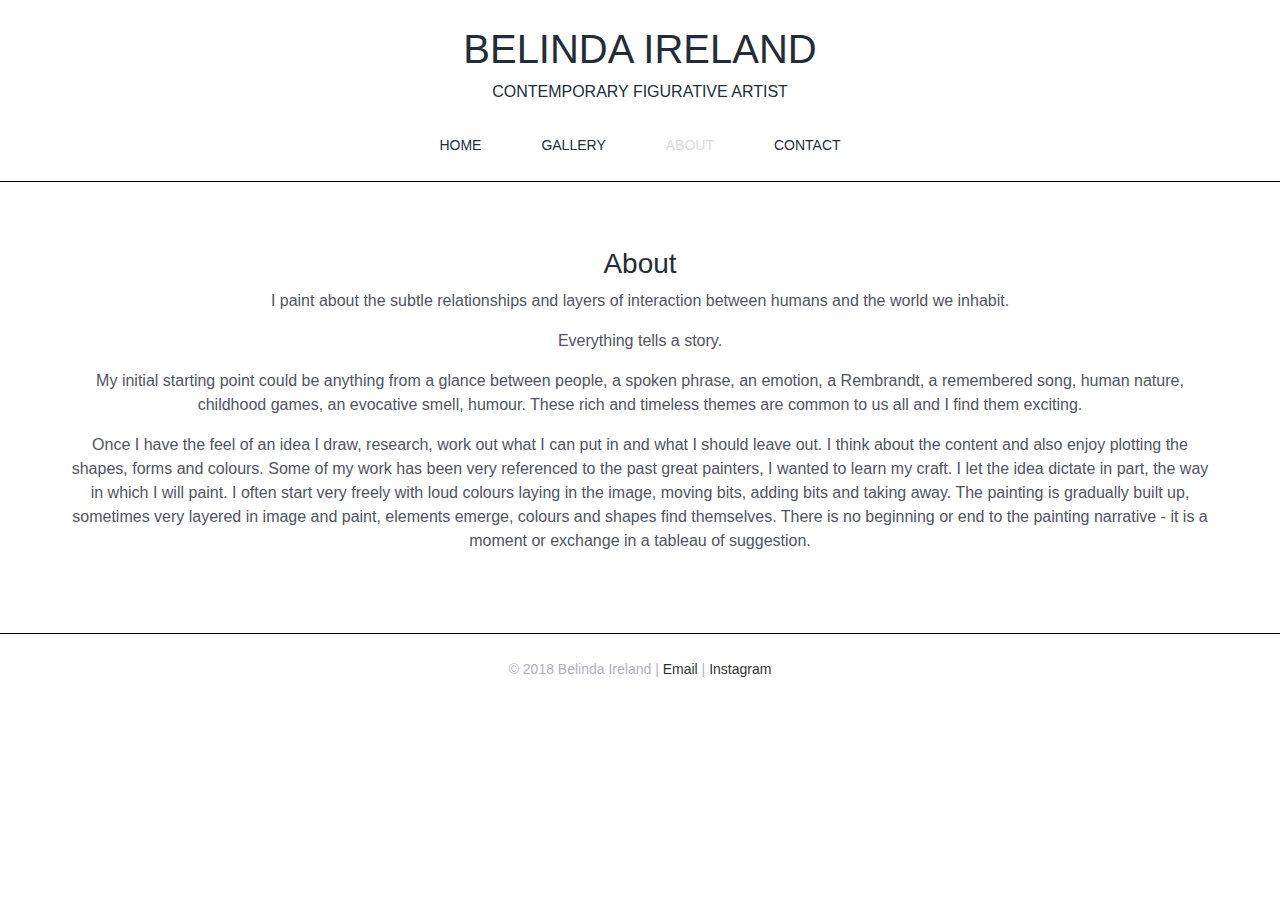
==== about.html @ cf250fa9 "update" ====
<!DOCTYPE html>
<html lang="en">

<head>
    <meta charset="UTF-8">
    <meta name="description" content="">
    <meta http-equiv="X-UA-Compatible" content="IE=edge">
    <meta name="viewport" content="width=device-width, initial-scale=1, shrink-to-fit=no">
    <!-- The above 4 meta tags *must* come first in the head; any other head content must come *after* these tags -->

    <!-- Title -->
    <title>Belinda Ireland Art | Gallery</title>

    <!-- Favicon -->
    <link rel="icon" href="img/core-img/favicon.ico">

    <!-- Core Stylesheet -->
    <link href="style.css" rel="stylesheet">

    <!-- Responsive CSS -->
    <link href="css/responsive/responsive.css" rel="stylesheet">

</head>

<body>

    <!-- ****** Header Area Sta rt ****** -->
      <header class="header_area" style="border-bottom:1px solid black;">
        <div class="container">
            <div class="row">
                <!-- Logo Area Start -->
                <div class="col-12">
                    <br/>
                    <div class="logo_area text-center">
                        <h1>BELINDA IRELAND</h1>
                        <h6>CONTEMPORARY FIGURATIVE ARTIST</h6>
                    </div>
                </div>
            </div>

            <div class="row">
                <div class="col-12">
                    <nav class="navbar navbar-expand-lg">
                        <button class="navbar-toggler" type="button" data-toggle="collapse" data-target="#yummyfood-nav" aria-controls="yummyfood-nav" aria-expanded="false" aria-label="Toggle navigation"><i class="fa fa-bars" aria-hidden="true"></i> Menu</button>
                        <!-- Menu Area Start -->
                        <div class="collapse navbar-collapse justify-content-center" id="yummyfood-nav">
                            <ul class="navbar-nav" id="yummy-nav">
                                <li class="nav-item ">
                                    <a class="nav-link" href="index.html">Home <span class="sr-only">(current)</span></a>
                                </li>
                                <li class="nav-item">
                                    <a class="nav-link" href="gallery.html">Gallery </a>
                                </li>
                                <li class="nav-item active">
                                    <a class="nav-link" href="#">About</a>
                                </li>
                                <li class="nav-item">
                                    <a class="nav-link" href="contact.html">Contact</a>
                                </li>
                            </ul>
                        </div>
                    </nav>
                </div>
            </div>
        </div>
    </header >
    <!-- ****** Header Area End ****** -->
<div style="padding: 5%; text-align: center;">
<h3>About</h3>
<p>I paint about the subtle relationships and layers of interaction between humans and the world we inhabit.</p>

<p>Everything tells a story.</p>

<p>My initial starting point could be anything from a glance between people, a spoken phrase, an emotion, a Rembrandt, a remembered song, human nature, childhood games, an evocative smell, humour. These rich and timeless themes are common to us all and I find them exciting.</p>


<p>Once I have the feel of an idea I draw, research, work out what I can put in and what I should leave out. I think about the content and also enjoy plotting the shapes, forms and colours. Some of my work has been very referenced to the past great painters, I wanted to learn my craft. I let the idea dictate in part, the way in which I will paint. I often start very freely with loud colours laying in the image, moving bits, adding bits and taking away. The painting is gradually built up, sometimes very layered in image and paint, elements emerge, colours and shapes find themselves. There is no beginning or end to the painting narrative - it is a moment or exchange in a tableau of suggestion.</p>
</div>

    <!-- ****** Footer Menu Area Start ****** -->
    <footer class="footer_area" style="border-top:1px solid black;">

        <div class="container">
            <div class="row">
                <div class="col-12">
                    <!-- Copywrite Text -->
                    <div class="copy_right_text text-center">
                        <p>© 2018 Belinda Ireland | <a href="mailto:belindaireland08@googlemail.com?subject=website contact" target="_self" class="footLink">Email</a> | <a href="https://www.instagram.com/belindairelandart/" target="_blank" class="footLink" >Instagram</a></p>
                    </div>
                </div>
            </div>
        </div>
    </footer>

    <!-- ****** Footer Menu Area End ****** -->

    <!-- Jquery-2.2.4 js -->
    <script src="js/jquery/jquery-2.2.4.min.js"></script>
    <!-- Popper js -->
    <script src="js/bootstrap/popper.min.js"></script>
    <!-- Bootstrap-4 js -->
    <script src="js/bootstrap/bootstrap.min.js"></script>
    <!-- All Plugins JS -->
    <script src="js/others/plugins.js"></script>
    <!-- Active JS -->
    <script src="js/active.js"></script>
</body>
---- style.css ----
/* ----------------------------------------------
:: Template Name: Yummy Blog - Food Blog Template
:: Template Author: Colorlib
:: Template Author URI: https://colorlib.com
:: Version: v1.0.0
:: Last Updated: 11-13-2017
---------------------------------------------- */

/* -------- [Master Stylesheet] --------
:: 1.0 Base CSS
:: 2.0 Top Header Area CSS
:: 3.0 Menu Area CSS
:: 4.0 Wellcome Area CSS 
:: 5.0 Top Feature Area CSS 
:: 6.0 Blog Area CSS 
:: 7.0 Instagram Area CSS 
:: 8.0 Footer Social Area CSS 
:: 9.0 Goole Map Area CSS
:: 10.0 Sidebar Area CSS
:: 11.0 Breadcumb Area CSS
:: 12.0 Paginatio Area CSS
:: 13.0 Contact Area CSS
:: 14.0 Single Blog CSS
----------------------------------- */

/* ***** Fonts ***** */

@import url('https://fonts.googleapis.com/css?family=Roboto:300,400,700,700i');

/* ***** Import CSS ***** */

@import 'css/bootstrap/bootstrap.min.css';
@import 'css/others/animate.css';
@import 'css/others/magnific-popup.css';
@import 'css/others/meanmenu.min.css';
@import 'css/others/owl.carousel.min.css';
@import 'css/others/font-awesome.min.css';
@import 'css/others/pe-icon-7-stroke.css';

/* --------------------
:: 1.0 Base CSS
-------------------- */

* {
    margin: 0;
    padding: 0;
}

body {
    font-family: 'Poppins', sans-serif;
    position: relative;
    z-index: auto;
}

h1,
h2,
h3,
h4,
h5,
h6 {
    font-family: 'Quicksand', sans-serif;
    font-weight: 400;
    color: #232d37;
    line-height: 1.25;
}

p {
    color: #51545f;
    font-size: 16px;
}

.section_padding_100 {
    padding-top: 100px;
    padding-bottom: 100px;
}

.section_padding_100_70 {
    padding-top: 100px;
    padding-bottom: 70px;
}

.section_padding_50 {
    padding-top: 50px;
    padding-bottom: 50px;
}

.section_padding_50_20 {
    padding-top: 50px;
    padding-bottom: 20px;
}

.section_padding_150 {
    padding-top: 150px;
    padding-bottom: 150px;
}

.section_padding_200 {
    padding-top: 200px;
    padding-bottom: 200px;
}

.section_padding_80 {
    margin-top: 80px;
    margin-bottom: 80px;
}

.section_padding_80_50 {
    padding-top: 80px;
    padding-bottom: 50px;
}

.section_padding_30_80 {
    padding-top: 30px;
    padding-bottom: 80px;
}

.section_padding_80_0 {
    padding-top: 80px;
    padding-bottom: 0;
}

.section_padding_0_80 {
    padding-top: 0;
    padding-bottom: 80px;
}

img {
    max-width: 100%;
}

.mt-15 {
    margin-top: 15px;
}

.mt-30 {
    margin-top: 30px;
}

.mt-40 {
    margin-top: 40px;
}

.mt-50 {
    margin-top: 50px;
}

.mt-100 {
    margin-top: 100px;
}

.mt-150 {
    margin-top: 150px;
}

.mr-15 {
    margin-right: 15px;
}

.mr-30 {
    margin-right: 30px;
}

.mr-50 {
    margin-right: 50px;
}

.mr-100 {
    margin-right: 100px;
}

.mb-15 {
    margin-bottom: 15px;
}

.mb-30 {
    margin-bottom: 30px;
}

.mb-50 {
    margin-bottom: 50px;
}

.mb-100 {
    margin-bottom: 100px;
}

.ml-15 {
    margin-left: 15px;
}

.ml-30 {
    margin-left: 30px;
}

.ml-50 {
    margin-left: 50px;
}

.ml-100 {
    margin-left: 100px;
}

ul,
ol {
    margin: 0;
    padding: 0;
}

#scrollUp {
    bottom: 55px;
    font-size: 14px;
    right: 50%;
    width: 30px;
    background-color: #fc6c3f;
    color: #fff;
    text-align: center;
    height: 30px;
    line-height: 30px;
    border-radius: 50%;
    margin-right: -15px;
}

a,
a:hover,
a:focus,
a:active {
    text-decoration: none;
    -webkit-transition-duration: 500ms;
    transition-duration: 500ms;
    font-weight: 500;
    outline: none;
}

li {
    list-style: none;
}

.heading_text > p {
    font-size: 16px;
}

.heading_text > h2 {
    font-weight: 500;
    color: #333;
}

.heading_text > h3 {
    color: #b4b4b4;
    font-size: 90px;
    font-weight: 100;
    margin: 0;
}

.font-shadow-into-light {
    font-family: 'Shadows Into Light Two', cursive !important;
}

.yummy-table {
    display: table;
    height: 100%;
    left: 0;
    position: relative;
    top: 0;
    width: 100%;
    z-index: 2;
}

.yummy-table-cell {
    display: table-cell;
    vertical-align: middle;
}

#preloader {
    overflow: hidden;
    background-color: #fff;
    height: 100%;
    left: 0;
    position: fixed;
    top: 0;
    width: 100%;
    z-index: 999999;
}

.yummy-load {
    -webkit-animation: 2000ms linear 0s normal none infinite running yummy-load;
    animation: 2000ms linear 0s normal none infinite running yummy-load;
    background: transparent none repeat scroll 0 0;
    border-color: #dddddd #dddddd #fc6c3f;
    border-radius: 50%;
    border-style: solid;
    border-width: 3px;
    height: 40px;
    left: calc(50% - 20px);
    position: relative;
    top: calc(50% - 20px);
    width: 40px;
    z-index: 9;
}

@-webkit-keyframes yummy-load {
    0% {
        -webkit-transform: rotate(0deg);
        transform: rotate(0deg);
    }
    100% {
        -webkit-transform: rotate(360deg);
        transform: rotate(360deg);
    }
}

@keyframes yummy-load {
    0% {
        -webkit-transform: rotate(0deg);
        transform: rotate(0deg);
    }
    100% {
        -webkit-transform: rotate(360deg);
        transform: rotate(360deg);
    }
}

/* --------------------
:: 2.0 Top Header Area CSS
-------------------- */

.top_header_area {
    width: 100%;
    height: 40px;
    border-bottom: 1px solid #ebebeb;
}

.top_header_area .top_social_bar {
    display: -webkit-box;
    display: -ms-flexbox;
    display: flex;
    height: 40px;
    -webkit-box-align: center;
    -ms-flex-align: center;
    align-items: center;
}


.top_header_area .top_social_bar > a {
    font-size: 12px;
    color: #232d37;
    margin-right: 30px;
}

.top_header_area .top_social_bar > a:hover {
    color: #fc6c3f;
}

.top_header_area .top_social_bar > a:last-of-type {
    margin-right: 0;
}

.top_header_area .signup-search-area {
    height: 40px;
    position: relative;
    z-index: 3;
}

.top_header_area .signup-search-area a {
    font-size: 13px;
    color: #222;
}

.top_header_area .signup-search-area .login a {
    margin-right: 13px;
    border-right: 2px solid #c2c2c2;
    padding-right: 13px;
}

.top_header_area .signup-search-area .search_button {
    margin-left: 54px;
}

#searchBtn {
    position: relative;
    z-index: 8;
}

.search-hidden-form {
    position: absolute;
    width: 100%;
    z-index: 4;
    height: 100%;
    top: 0;
    left: 0;
    right: 0;
    bottom: 0;
    -webkit-transition-duration: 500ms;
    transition-duration: 500ms;
    opacity: 0;
    -ms-filter: "progid:DXImageTransform.Microsoft.Alpha(Opacity=0)";
    font-size: 12px;
}

.search-hidden-form.search-form-open {
    z-index: 18;
    opacity: 1;
    -ms-filter: "progid:DXImageTransform.Microsoft.Alpha(Opacity=100)";
}

.search-hidden-form #search-anything {
    width: 100%;
    height: 30px;
    border: 1px solid #ddd;
    top: 5px;
    position: relative;
    padding: 5px 10px;
}

.search-hidden-form span {
    line-height: 30px;
    width: 30px;
    height: 30px;
    position: absolute;
    display: block;
    text-align: center;
    top: 5px;
    right: 0;
    border: 1px solid #ddd;
    color: #888;
    cursor: pointer;
    z-index: 5;
    font-size: 13px;
    border-left: none;
    -webkit-transition-duration: 500ms;
    transition-duration: 500ms;
}

.search-hidden-form span:hover {
    color: #000;
}

/* --------------------
:: 3.0 Menu Area CSS
-------------------- */

.logo_area .yummy-logo {
    font-family: 'Shadows Into Light Two', cursive;
    font-size: 60px;
    margin-bottom: 0;
    padding: 35px 0 20px 0;
    display: inline-block;
    color: #232d37;
}

.navbar.navbar-expand-lg {
    padding: 0;
}

.navbar.navbar-expand-lg .navbar-nav .nav-link {
    padding: 25px 30px;
    color: #232d37;
    text-transform: uppercase;
    font-size: 14px;
}
.footLink { color: #333; }
.navbar.navbar-expand-lg .navbar-nav .nav-link:hover,
.navbar.navbar-expand-lg .navbar-nav .active .nav-link {
    color: #dbdbdb;
}

.dropdown-item {
    font-weight: 500;
    color: #232d37;
    font-size: 14px;
    text-transform: uppercase;
}

.dropdown-item:focus,
.dropdown-item:hover {
    color: #fc6c3f;
    text-decoration: none;
    background-color: #f8f9fa;
}

/* --------------------
:: 4.0 Wellcome Area CSS 
-------------------- */

.welcome-single-slide {
    position: relative;
    z-index: 1;
    overflow: hidden
}

.welcome-single-slide .project_title a > h5 {
    color: #ffffff;
    font-size: 24px;
    font-weight: 700;
    margin-bottom: 0;
}

.welcome-single-slide .project_title {
    position: absolute;
    content: "";
    bottom: -300px;
    left: 0;
    z-index: 3;
    background: rgba(252, 108, 63, 0.7);
    padding: 30px;
    width: 100%;
    height: auto;
    -webkit-transition-duration: 750ms;
    transition-duration: 750ms;
}

.welcome-single-slide:hover .project_title {
    bottom: 0;
}

.welcome-single-slide .post-date-commnents a {
    font-size: 14px;
    font-weight: 400;
    color: #fff;
    position: relative;
    z-index: 1;
    margin-bottom: 10px;
}

.welcome-single-slide .post-date-commnents a:hover {
    color: rgba(255, 255, 255, 0.9);
}


.welcome-single-slide .post-date-commnents a:first-child {
    margin-right: 30px;
}

.welcome-single-slide .post-date-commnents a:first-child:after {
    width: 2px;
    height: 80%;
    content: '';
    position: absolute;
    top: 10%;
    right: -14px;
    z-index: 2;
    background-color: #fff;
}


.welcome-post-sliders {
    position: relative;
    z-index: 1;
}

.welcome-post-sliders .owl-prev {
    position: absolute;
    width: 10%;
    background-color: transparent;
    height: 100%;
    top: 0;
    left: 0;
    cursor: url(img/core-img/back.png), auto !important;
    z-index: 9;
}

.welcome-post-sliders .owl-next {
    position: absolute;
    width: 10%;
    background-color: transparent;
    height: 100%;
    top: 0;
    right: 0;
    cursor: url(img/core-img/next.png), auto !important;
}

/* --------------------
:: 5.0 Top Feature Area CSS 
-------------------- */

.categories_area {
    padding: 80px 0 50px 0;
}

.single_catagory {
    position: relative;
    z-index: 1;
    margin-bottom: 30px;
}

.single_catagory img {
    border-radius: 5px;
}

.catagory-title {
    width: 200px;
    height: 50px;
    background-color: #fff;
    position: absolute;
    top: 50%;
    text-align: center;
    border-radius: 30px;
    left: 50%;
    -webkit-transform: translate(-50%, -50%);
    transform: translate(-50%, -50%);
    -webkit-transition-duration: 500ms;
    transition-duration: 500ms;
}

.single_catagory:hover .catagory-title {
    background-color: #fc6c3f;
}

.catagory-title a > h5 {
    margin-bottom: 0;
    line-height: 50px;
    -webkit-transition-duration: 500ms;
    transition-duration: 500ms;
}

.single_catagory:hover .catagory-title a > h5 {
    color: #fff;
}

/* --------------------
:: 6.0 Blog Area CSS 
-------------------- */

.post-thumb img {
    border-radius: 30px;
    margin-bottom: 30px;
}

.post-meta {
    -webkit-box-align: center;
    -ms-flex-align: center;
    -ms-grid-row-align: center;
    align-items: center;
    -webkit-box-pack: justify;
    -ms-flex-pack: justify;
    justify-content: space-between;
}

.post-author a,
.post-date a,
.post-favourite a,
.post-comments a,
.post-share a {
    color: #b5aec4;
    font-size: 14px;
}

.post-author a:hover,
.post-date a:hover,
.post-favourite a:hover,
.post-comments a:hover,
.post-share a:hover {
    color: #000;
}

.post-favourite a,
.post-comments a {
    margin-right: 15px;
}

.post-author a {
    margin-right: 30px;
    position: relative;
    z-index: 1;
}

.post-author a:after {
    width: 2px;
    height: 60%;
    content: '';
    position: absolute;
    top: 20%;
    right: -14px;
    z-index: 2;
    background-color: #b5aec4;
}

.single-post {
    margin-bottom: 30px;
}

.single-post h2,
.single-post h4 {
    margin: 10px 0;
    color: #232d37;
    -webkit-transition-duration: 500ms;
    transition-duration: 500ms;
    text-transform: capitalize;
}

.single-post h2:hover,
.single-post h4:hover {
    color: #fc6c3f;
}

.single-post p {
    color: #51545f;
}

.single-post .read-more {
    font-size: 12px;
    color: #b5aeba;
    display: inline-block;
    border: 1px solid #ebebeb;
    border-radius: 30px;
    height: 40px;
    min-width: 170px;
    line-height: 40px;
    text-align: center;
}


.single-post .read-more:hover {
    color: #000;
    border: 1px solid #000;
}

/* List Blog Area CSS */

.list-blog.single-post .post-thumb,
.list-blog.single-post .post-content {
    -ms-flex-preferred-size: 50%;
    flex-basis: 50%;
    margin-right: 15px;
}

.list-blog.single-post .post-content {
    margin-right: 0;
    margin-left: 15px;
    margin-bottom: 30px;
}

.list-blog.single-post {
    margin-bottom: 30px;
    border-bottom: 1px solid #ebebeb;
}

.blog_area .col-12:last-of-type .list-blog.single-post {
    margin-bottom: 0;
    border-bottom: none;
}

.blog_area .col-12:last-of-type .list-blog.single-post .post-thumb img {
    margin-bottom: 0;
}

/* --------------------
:: 7.0 Instagram Area CSS 
-------------------- */

.instagram_gallery_item {
    position: relative;
    z-index: 1;
}

.instagram_gallery_item img {
    -webkit-transition-duration: 500ms;
    transition-duration: 500ms;
    width: 100%;
}

.instagram_gallery_item .hover_overlay {
    background: rgba(252, 108, 63, 0.7);
    height: 100%;
    left: 0;
    opacity: 0;
    -ms-filter: "progid:DXImageTransform.Microsoft.Alpha(Opacity=0)";
    position: absolute;
    top: 0;
    -webkit-transition-duration: 500ms;
    transition-duration: 500ms;
    width: 100%;
    z-index: 5;
}

.instagram_gallery_item:hover .hover_overlay {
    opacity: 1;
    -ms-filter: "progid:DXImageTransform.Microsoft.Alpha(Opacity=100)";
}

.instagram_gallery_item .follow-me a {
    font-size: 16px;
    color: #fff;
    font-weight: 400;
}

.instargram_area {
    position: relative;
    z-index: 1;
}

.instargram_area .owl-prev {
    position: absolute;
    width: 10%;
    background-color: transparent;
    height: 100%;
    top: 0;
    left: 0;
    cursor: url(img/core-img/back.png), auto !important;
    z-index: 9;
}

.instargram_area .owl-next {
    position: absolute;
    width: 10%;
    background-color: transparent;
    height: 100%;
    top: 0;
    right: 0;
    cursor: url(img/core-img/next.png), auto !important;
}


/* --------------------
:: 8.0 Footer Social Area CSS 
-------------------- */

.footer-social-area {
    border-bottom: 1px solid #eeeeee;
    padding: 50px 0;
    -webkit-box-pack: justify;
    -ms-flex-pack: justify;
    justify-content: space-around;
}

.single-icon > a {
    color: #51545f;
    font-size: 14px;
    font-weight: 500;
    text-transform: uppercase;
}

.single-icon > a:hover {
    color: #fc6c3f;
}

.single-icon > a > i {
    font-size: 16px;
    padding-right: 12px;
}

.footer-content {
    padding: 50px 0 65px 0;
    border-bottom: 1px solid #eeeeee;
}

.footer-logo-area .yummy-logo {
    font-family: 'Shadows Into Light Two', cursive;
    font-size: 60px;
    margin-bottom: 0;
    padding: 0 0 20px 0;
    display: inline-block;
    color: #232d37;
}

.copy_right_text {
    width: 100%;
    height: 70px;
    display: -webkit-box;
    display: -ms-flexbox;
    display: flex;
    -webkit-box-align: center;
    -ms-flex-align: center;
    align-items: center;
    -webkit-box-pack: center;
    -ms-flex-pack: center;
    justify-content: center
}

.copy_right_text > p {
    font-size: 14px;
    color: #b5aec4;
    margin-bottom: 0;
}

.footer_area .navbar.navbar-expand-lg .navbar-nav .nav-link {
    padding-bottom: 0;
}

/* --------------------
:: 9.0 Goole Map Area CSS
-------------------- */

#googleMap {
    height: 620px;
    width: 100%;
}


/* --------------------
:: 10.0 Sidebar Area CSS
-------------------- */

/* About me */

.single-widget-area {
    margin-bottom: 50px;
}

.widget-title > h6 {
    background: #fee2d9;
    height: 40px;
    width: 100%;
    line-height: 40px;
    border-radius: 2px;
    margin-bottom: 30px;
}

.about-me-widget-thumb img {
    height: 200px;
    width: 200px;
    margin: auto;
    border-radius: 50%;
}

.about-me-widget h4 {
    margin: 15px 0;
    font-weight: 400;
}

.about-me-widget p {
    color: #51545f;
    margin-bottom: 0;
}

/* subscribe_follow_area */

.subscribe-link > a {
    font-size: 14px;
    color: #51545f;
    padding: 0 15px;
}

.subscribe-link > a:hover {
    color: #fc6c3f;
}

.subscribe-link {
    padding-top: 20px;
}

/* popular post */

.popular-post-widget .single-populer-post img {
    margin-right: 10px;
    border-radius: 20px;
    margin-bottom: 30px;
    -ms-flex-item-align: center;
    align-self: center;
}

.popular-post-widget .single-populer-post:last-of-type img {
    margin-bottom: 0;
}

.popular-post-widget .single-populer-post img {
    width: calc(50% - 10px);
}

.popular-post-widget .single-populer-post img,
.popular-post-widget .single-populer-post .post-content {
    -ms-flex-preferred-size: 50%;
    flex-basis: 50%;
}

.popular-post-widget .single-populer-post .post-content {
    margin-left: 10px;
}

.popular-post-widget .single-populer-post .post-content > p {
    font-size: 14px;
    color: #b5aec4;
    font-weight: 400;
    margin-bottom: 0;
}

/* Add Widget */

.add-widget .add-widget-area {
    position: relative;
    z-index: 1;
}

.add-widget .add-widget-area img {
    border-radius: 30px;
}

.add-widget .add-widget-area:before {
    position: absolute;
    width: 100%;
    height: 100%;
    left: 0;
    top: 0;
    content: '';
    background-color: rgba(30, 29, 29, 0.8);
    z-index: 1;
    border-radius: 30px
}

.add-widget .add-text {
    position: absolute;
    width: 100%;
    height: 100%;
    top: 0;
    left: 0;
    z-index: 5;
}

.add-widget .add-text h2,
.add-widget .add-text p {
    color: #fff;
}

.add-widget .add-text p {
    font-size: 14px;
}

.add-widget .add-text a {
    min-width: 130px;
    height: 40px;
    border: 1px solid #fc6c3f;
    color: #fc6c3f;
    font-size: 12px;
    display: inline-block;
    text-transform: uppercase;
    border-radius: 30px;
    line-height: 40px;
}

.add-widget .add-text a:hover {
    border: 1px solid #fc6c3f;
    color: #fff;
    background-color: #fc6c3f;
}

/* Newsletter Widget CSS */

.newsletter-widget p {
    font-size: 14px;
}

.newsletter-form {
    position: relative;
    z-index: 1;
}

.newsletter-form input {
    width: 100%;
    height: 40px;
    background-color: #f5f5f8;
    border: 1px solid #e1e1e1;
    border-radius: 30px;
    padding: 0 20px;
    font-size: 14px;
    color: #b5aec4;
}

.newsletter-form button {
    width: 40px;
    height: 40px;
    background-color: #fc6c3f;
    border: none;
    color: #fff;
    border-radius: 30px;
    position: absolute;
    right: 0;
    top: 0;
    z-index: 9;
    cursor: pointer;
}

/* --------------------
:: 11.0 Breadcumb Area CSS
-------------------- */

.breadcumb-area {
    width: 100%;
    height: 500px;
    background-position: center center;
    background-size: cover;
    position: relative;
    z-index: 1;
}

.breadcumb-area:after {
    width: 100%;
    height: 100%;
    position: absolute;
    content: '';
    top: 0;
    left: 0;
    z-index: -1;
}

.breadcumb-area .bradcumb-title h2 {
    font-size: 48px;
    color: #fff;
}

.breadcumb-nav .breadcrumb {
    padding: 0;
    margin-bottom: 0;
    list-style: none;
    background-color: transparent;
    border-radius: .25rem;
    margin-top: 30px;
}

.breadcumb-nav .breadcrumb .breadcrumb-item a {
    color: #232d37;
    font-size: 16px;
}

.breadcrumb-item + .breadcrumb-item:before {
    content: "\f105";
    font-family: 'FontAwesome'
}

/* --------------------
:: 12.0 Paginatio Area CSS
-------------------- */

.pagination-area {
    -webkit-box-pack: justify;
    -ms-flex-pack: justify;
    justify-content: space-between;
    -webkit-box-align: center;
    -ms-flex-align: center;
    -ms-grid-row-align: center;
    align-items: center;
}

.pagination-area .pagination .page-link {
    color: #51545f;
    margin: 0 2.5px;
}

.pagination-area .pagination .page-item.active .page-link,
.pagination-area .pagination .page-link:focus,
.pagination-area .pagination .page-link:hover {
    color: #fff;
    background-color: #fc6c3f;
    border-color: transparent;
}

.pagination-area .page-status p,
.contact-info-area .single-contact-info p {
    margin-bottom: 0;
}

/* --------------------
:: 13.0 Contact Area CSS
-------------------- */

.contact-form .form-control,
.comment-form .form-control {
    border: 1px solid #ebebeb;
    height: 50px;
}

.contact-form .form-control:focus,
.comment-form .form-control:focus {
    border: 1px solid #000;
}

.contact-form textarea.form-control,
.comment-form textarea.form-control {
    height: 130px;
}

.contact-btn {
    margin-top: 50px;
    width: 160px;
    height: 40px;
    font-size: 12px;
    text-transform: uppercase;
    font-weight: 500;
    color: #fff;
    background-color: #fc6c3f;
    border-radius: 30px;
}

.contact-btn:hover {
    color: #fff;
    background-color: #d43f10;
}

.contact-form-sidebar {
    background-size: cover;
    background-position: center center;
}
.contact-form-area {
   margin-top: 8%;
   margin-bottom: 8%;
}
/* -------------------- 
:: 14.0 Single Blog CSS
-------------------- */

.single-post-share-info a {
    width: 30px;
    display: block;
    height: 30px;
    background-color: #ddd;
    border-radius: 50%;
    text-align: center;
    color: #fff;
    font-size: 14px;
    margin-bottom: 20px;
}

.single-post-share-info a i {
    line-height: 30px;
}

.single-post-share-info a.facebook {
    background-color: #4c65a8;
}


.single-post-share-info a.facebook:hover {
    background-color: #3555ac;
}

.single-post-share-info a.twitter {
    background-color: #41a1f6;
}

.single-post-share-info a.twitter:hover {
    background-color: #087ee6;
}

.single-post-share-info a.googleplus {
    background-color: #f43535;
}

.single-post-share-info a.googleplus:hover {
    background-color: #e20707;
}

.single-post-share-info a.instagram {
    background-color: #8f6247;
}

.single-post-share-info a.instagram:hover {
    background-color: #6d4025;
}

.single-post-share-info a.pinterest {
    background-color: #f0c605;
}

.single-post-share-info a.pinterest:hover {
    background-color: #a88c0a;
}

.yummy-blockquote {
    padding-left: 30px;
    border-left: 2px solid #fc6c3f;
}

.yummy-blockquote h5 {
    font-size: 18px;
}

.yummy-blockquote h6 {
    font-size: 14px;
    text-transform: uppercase;
}

.br-30 {
    border-radius: 30px !important;
}

.single_blog_area ul li {
    position: relative;
    z-index: 1;
    color: #51545f;
    margin-bottom: 15px;
    padding-left: 30px;
}

.single_blog_area ul li:before {
    position: absolute;
    content: '\f111';
    left: 0;
    top: 5px;
    font-family: 'FontAwesome';
    font-size: 8px;
    color: #fc6c3f;
}

.tags-area {
    border-bottom: 1px solid #ebebeb;
    padding-bottom: 30px;
}

.tags-area a {
    color: #292f3b;
    padding: 5px 20px;
    text-transform: uppercase;
    font-size: 12px;
    background-color: #ebebeb;
    display: inline-block;
    margin-bottom: 3px;
}

.tags-area a:hover {
    color: #fff;
    background-color: #fc6c3f;
}

.related-post-area {
    border-bottom: 1px solid #ebebeb;
}

.related-post-area .single-post {
    margin-bottom: 0;
}

.related-post-slider .post-content h6 {
    line-height: 1.5;
    margin-bottom: 0;
}

.related-post-slider .post-thumb img {
    margin-bottom: 10px;
}

.related-post-slider .owl-prev,
.related-post-slider .owl-next {
    position: absolute;
    top: -60px;
    border: 1px solid #ebebeb;
    width: 30px;
    height: 30px;
    line-height: 30px;
    text-align: center;
    right: 30px;
    background-color: #fff;
}

.related-post-slider .owl-next {
    right: 0;
}

.comment_area {
    border-bottom: 1px solid #ebebeb;
}

.single_comment_area {
    position: relative;
    z-index: 1;
}

.single_comment_area:after {
    position: absolute;
    width: 1px;
    height: 90%;
    background-color: #ebebeb;
    left: 100px;
    top: 0;
    z-index: 2;
    content: ''
}

.single_comment_area ol li.single_comment_area {
    margin-left: 130px;
}


.single_comment_area ol li.single_comment_area:after {
    display: none;
}


.comment-wrapper {
    margin-bottom: 30px;
}

.comment-wrapper .comment-author {
    width: 70px;
    height: 70px;
    border-radius: 50%;
    margin-right: 60px;
}

.single_comment_area ol li.single_comment_area .comment-wrapper .comment-author {
    margin-right: 30px;
}

.comment-wrapper .comment-author img {
    width: 100%;
    height: 100%;
    border-radius: 50%;
}

.comment-wrapper .comment-content {
    -webkit-box-flex: 1;
    -ms-flex: 1;
    flex: 1;
}

.comment-wrapper .comment-date {
    font-size: 12px;
    text-transform: uppercase;
    letter-spacing: 1px;
}

.comment-wrapper .comment-content h5 {
    font-size: 18px;
    margin: 5px 0;
}

.comment-wrapper .comment-content a {
    min-width: 80px;
    height: 30px;
    border: 1px solid #ebebeb;
    line-height: 30px;
    font-size: 12px;
    text-align: center;
    color: #232d37;
    display: inline-block;
}

.comment-wrapper .comment-content a.active {
    color: #fff;
    background-color: #fc6c3f;
}

/* Bg Pattern */
.bg-pattern {
    background-attachment: fixed;
    background-position: center center;
    background-image: url(img/bg-img/bg-pattern.jpg);
    position: relative;
    background-size: cover;
    z-index: 1;
}
.bg-pattern:after {
    position: absolute;
    width: 100%;
    height: 100%;
    left: 0;
    top: 0;
    content: '';
    background-color: rgba(255, 255, 255, 0.95);
    z-index: -1;
}

#pattern-switcher {
	width: 120px;
	background-color: #fc6c3f;
	position: fixed;
	top: 15%;
	z-index: 9999;
	cursor: pointer;
	height: 50px;
    right: 0;
    color: #fff;
	font-size: 12px;
	line-height: 50px;
	text-align: center;
	text-transform: uppercase;
    letter-spacing: 1px;
    -webkit-transition-duration: 500ms;
            transition-duration: 500ms;
}

#pattern-switcher.pattern-remove {
    right: -200px;
}

#pattern-switcher:hover {
	background-color: #e3410e;
}

#patter-close > i {
	position: fixed;
	width: 20px;
	height: 20px;
	background-color: #111;
	font-size: 11px;
	line-height: 20px;
	border-radius: 50%;
	right: 110px;
	top: calc(15% - 10px);
	text-align: center;
	z-index: 99999;
	color: #fff;
	cursor: pointer;
}
---- css/responsive/responsive.css ----
@media (min-width: 992px) and (max-width: 1199px) {
    .post-author a,
    .post-date a,
    .post-favourite a,
    .post-comments a,
    .post-share a {
        font-size: 12px;
    }

}

@media (min-width: 768px) and (max-width: 991px) {
    .post-author a,
    .post-date a,
    .post-favourite a,
    .post-comments a,
    .post-share a {
        font-size: 12px;
    }
    .navbar-toggler {
        background-color: #fc6c3f;
        width: 100%;
        color: #fff;
        margin-bottom: 30px;
    }
    .footer_area .navbar-toggler {
        margin-bottom: 0;
    }
    .navbar.navbar-expand-lg .navbar-nav .nav-link {
        padding: 7.5px 30px;
    }


}

@media (min-width: 320px) and (max-width: 767px) {
    .post-author a,
    .post-date a,
    .post-favourite a,
    .post-comments a,
    .post-share a {
        font-size: 12px;
    }
    .post-favourite a,
    .post-comments a {
        margin-right: 7.5px;
    }

    .post-author a,
    .top_header_area .top_social_bar > a {
        margin-right: 15px;
    }

    .post-author a::after {
        right: -7px;
    }
    .footer-social-area .single-icon span {
        display: none;
    }
    .footer-social-area .single-icon:last-of-type > a > i {
        padding-right: 0;
    }
    .top_header_area .signup-search-area .search_button {
        margin-left: 15px;
    }
    .navbar-toggler {
        background-color: #fc6c3f;
        width: 100%;
        color: #fff;
        margin-bottom: 30px;
    }
    .footer_area .navbar-toggler {
        margin-bottom: 0;
    }
    .navbar.navbar-expand-lg .navbar-nav .nav-link {
        padding: 7.5px 30px;
    }
    .pagination-area .page-status {
        margin-top: 30px;
    }
    #googleMap {
        height: 300px;
    }
    .comment-wrapper .comment-author {
        width: 50px;
        height: 50px;
        margin-right: 10px;
    }
    .single_comment_area::after {
        display: none;
    }
    .single_comment_area ol li.single_comment_area {
        margin-left: 30px;
    }
    .single_comment_area ol li.single_comment_area .comment-wrapper .comment-author {
        margin-right: 10px;
    }
    .single_comment_area ol li.single_comment_area {
        margin-left: 15px;
    }
}

@media (min-width: 480px) and (max-width: 767px) {
    #googleMap {
        height: 400px;
    }
}

@media (min-width: 576px) and (max-width: 767px) {
    .pagination-area .page-status {
        margin-top: 0;
    }
    #googleMap {
        height: 500px;
    }
    .comment-wrapper .comment-author {
        margin-right: 60px;
        width: 70px;
        height: 70px;
    }
    .single_comment_area::after {
        display: block;
    }
    .single_comment_area ol li.single_comment_area {
        margin-left: 60px;
    }
    .single_comment_area ol li.single_comment_area .comment-wrapper .comment-author {
        margin-right: 30px;
    }
    .single_comment_area ol li.single_comment_area {
        margin-left: 130px;
    }
}
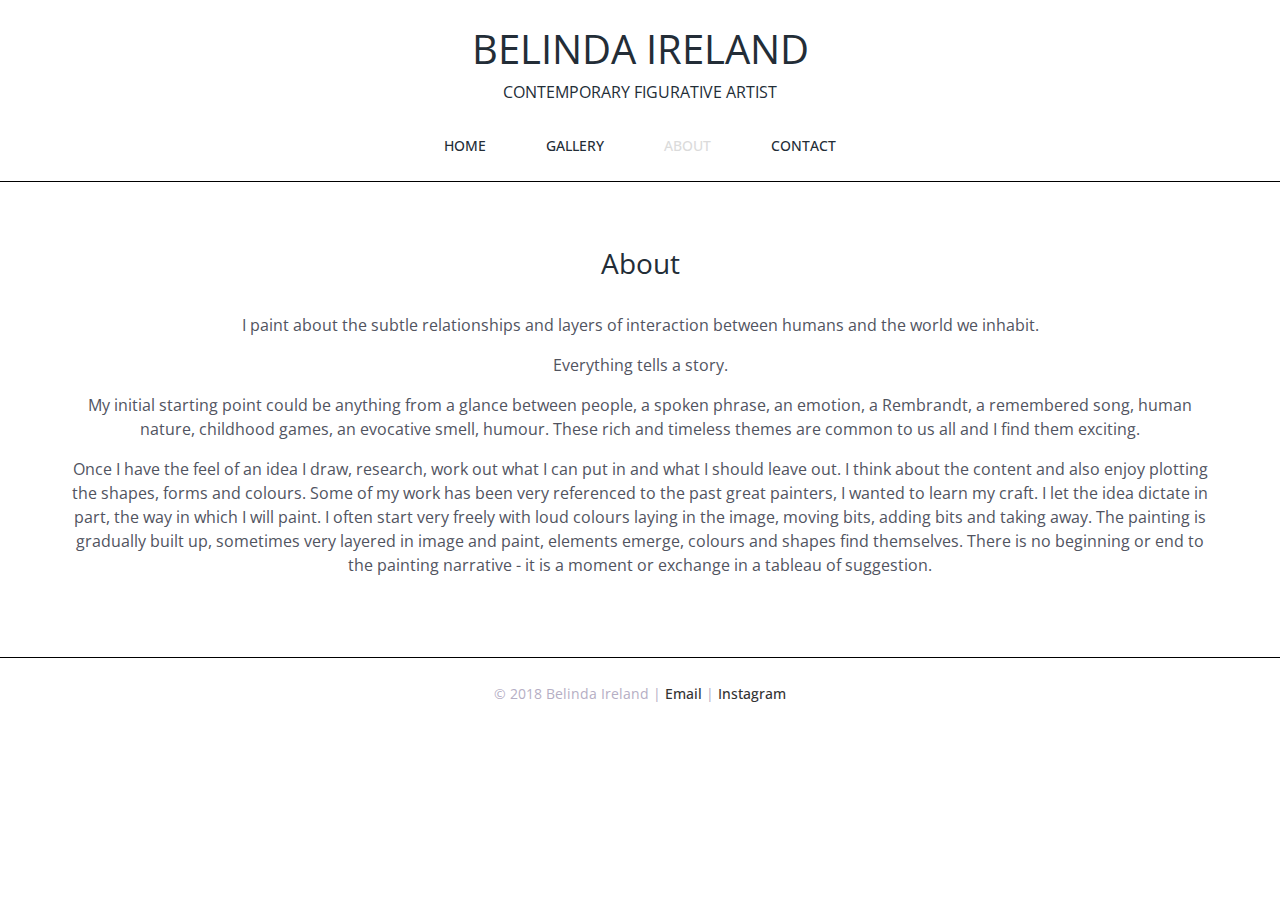
==== commit 8db7da59: "font update" ====
--- a/about.html
+++ b/about.html
@@ -20,12 +20,14 @@
     <!-- Responsive CSS -->
     <link href="css/responsive/responsive.css" rel="stylesheet">
 
+    <link href="https://fonts.googleapis.com/css?family=Open+Sans:300,400,700" rel="stylesheet">
+
 </head>
 
 <body>
 
     <!-- ****** Header Area Sta rt ****** -->
-      <header class="header_area" style="border-bottom:1px solid black;">
+    <header class="header_area" style="border-bottom:1px solid black;">
         <div class="container">
             <div class="row">
                 <!-- Logo Area Start -->
@@ -45,14 +47,14 @@
                         <!-- Menu Area Start -->
                         <div class="collapse navbar-collapse justify-content-center" id="yummyfood-nav">
                             <ul class="navbar-nav" id="yummy-nav">
-                                <li class="nav-item ">
+                                <li class="nav-item">
                                     <a class="nav-link" href="index.html">Home <span class="sr-only">(current)</span></a>
                                 </li>
                                 <li class="nav-item">
                                     <a class="nav-link" href="gallery.html">Gallery </a>
                                 </li>
                                 <li class="nav-item active">
-                                    <a class="nav-link" href="#">About</a>
+                                    <a class="nav-link" href="about.html">About</a>
                                 </li>
                                 <li class="nav-item">
                                     <a class="nav-link" href="contact.html">Contact</a>
@@ -63,10 +65,11 @@
                 </div>
             </div>
         </div>
-    </header >
+    </header>
     <!-- ****** Header Area End ****** -->
 <div style="padding: 5%; text-align: center;">
 <h3>About</h3>
+<br/>
 <p>I paint about the subtle relationships and layers of interaction between humans and the world we inhabit.</p>
 
 <p>Everything tells a story.</p>
--- a/style.css
+++ b/style.css
@@ -25,7 +25,6 @@
 
 /* ***** Fonts ***** */
 
-@import url('https://fonts.googleapis.com/css?family=Roboto:300,400,700,700i');
 
 /* ***** Import CSS ***** */
 
@@ -47,7 +46,7 @@
 }
 
 body {
-    font-family: 'Poppins', sans-serif;
+    font-family: 'Open Sans', sans-serif;
     position: relative;
     z-index: auto;
 }
@@ -58,7 +57,7 @@
 h4,
 h5,
 h6 {
-    font-family: 'Quicksand', sans-serif;
+    font-family: 'Open Sans', sans-serif;
     font-weight: 400;
     color: #232d37;
     line-height: 1.25;
